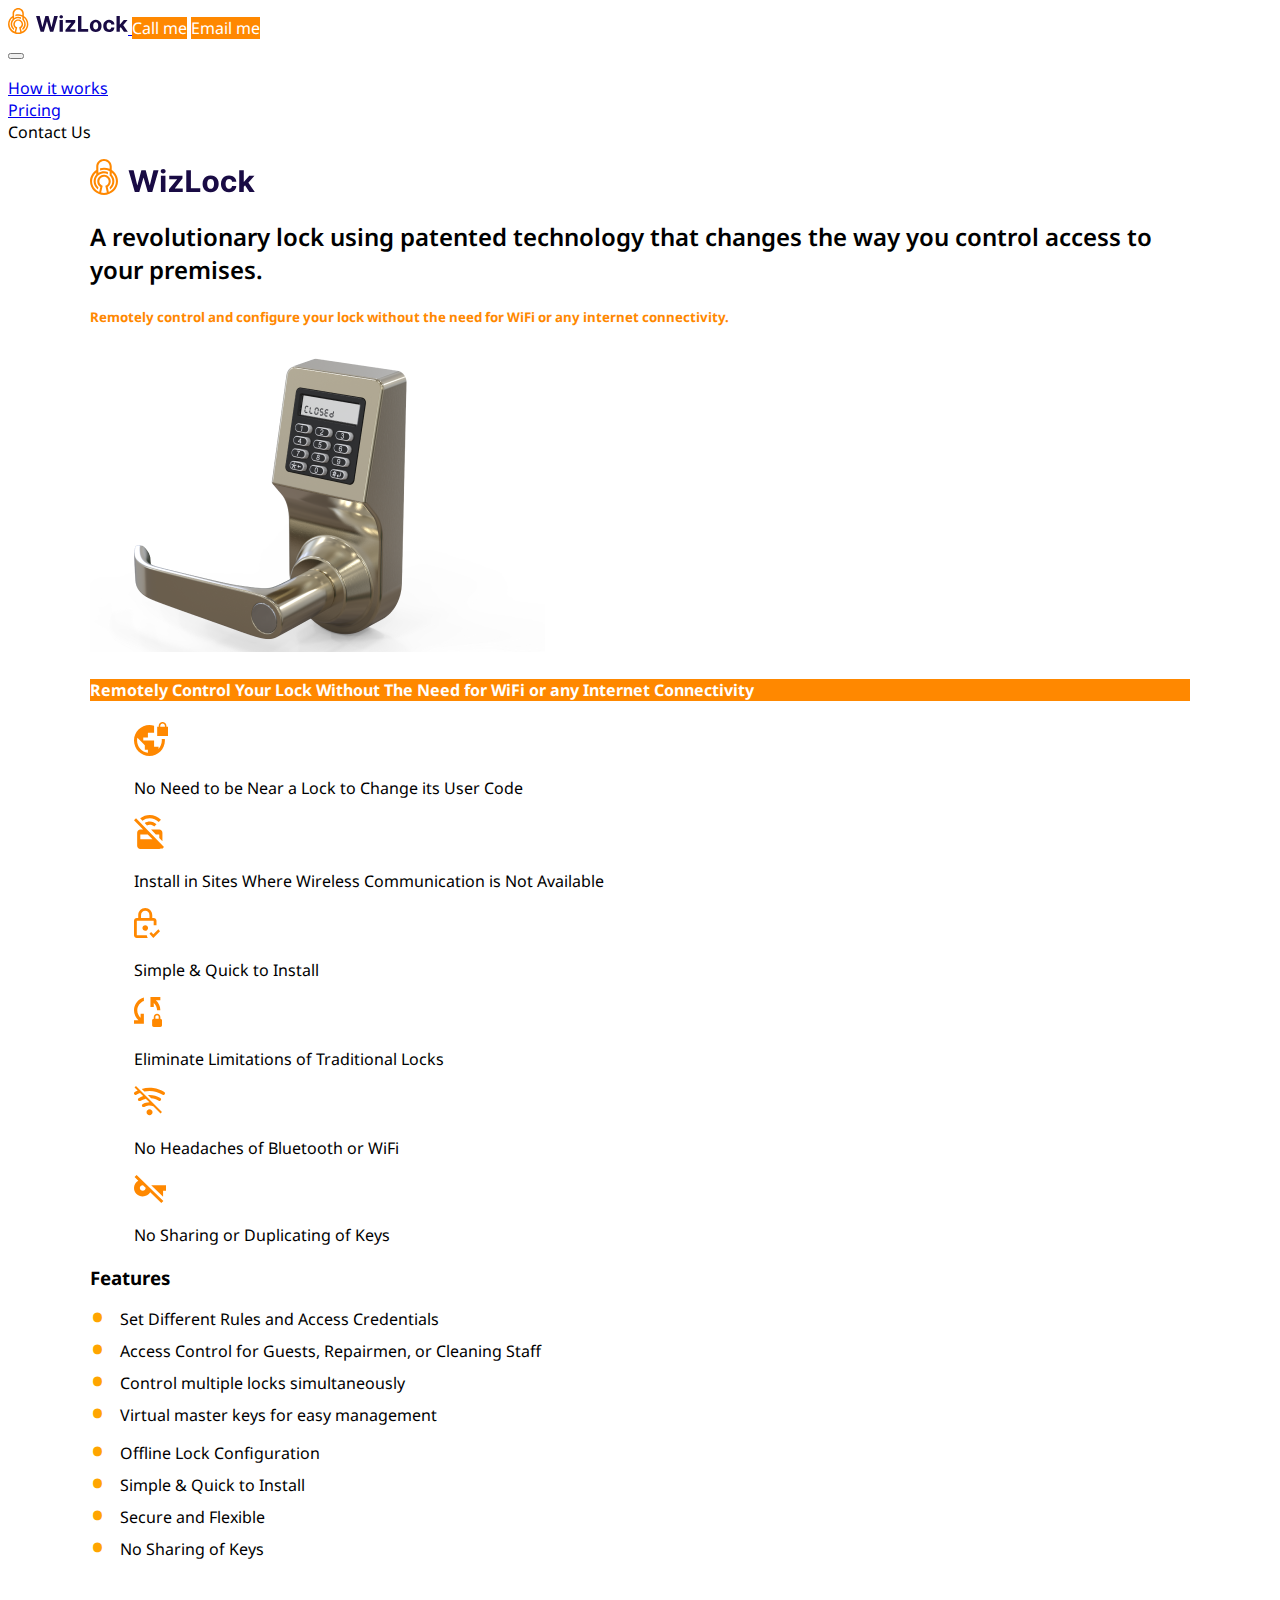
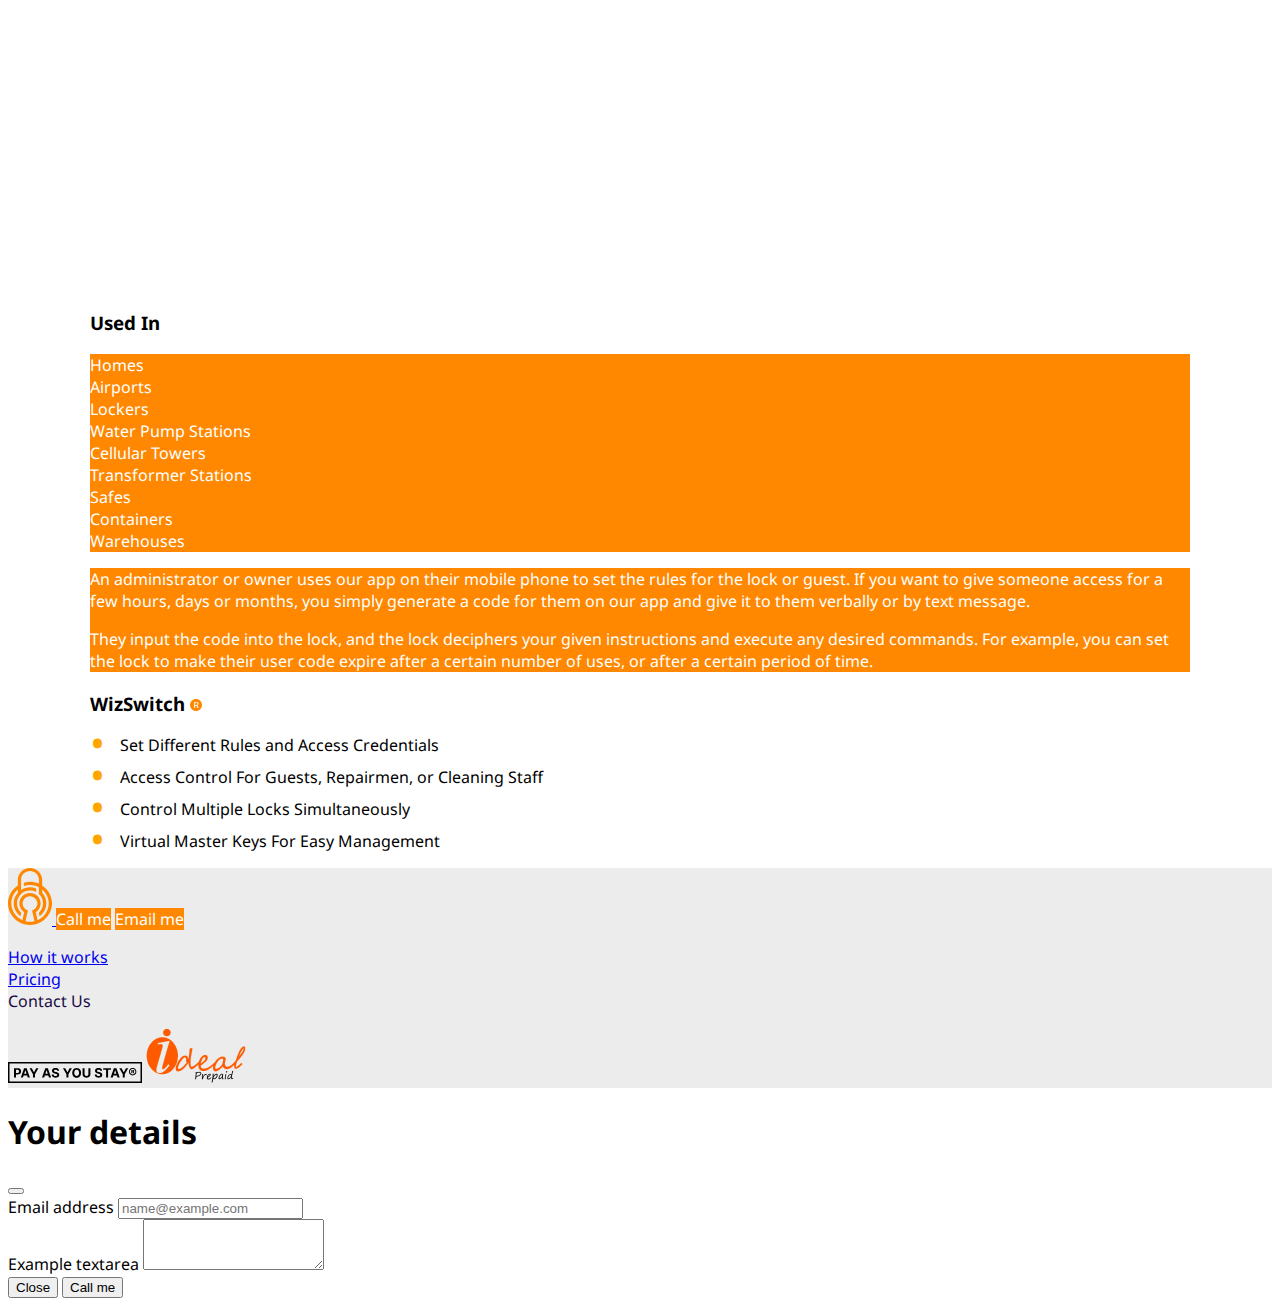
==== index.html @ e99e5205 "initial" ====
<!DOCTYPE html>
<html lang="en">
  <head>
    <meta charset="utf-8" />
    <meta name="viewport" content="width=device-width, initial-scale=1" />
    <title>Bootstrap demo</title>
    <link
      href="https://cdn.jsdelivr.net/npm/bootstrap@5.2.3/dist/css/bootstrap.min.css"
      rel="stylesheet"
      integrity="sha384-rbsA2VBKQhggwzxH7pPCaAqO46MgnOM80zW1RWuH61DGLwZJEdK2Kadq2F9CUG65"
      crossorigin="anonymous"
    />
    <link rel="stylesheet" href="styles.css" />
  </head>
  <body>
    <nav class="navbar navbar-expand-lg border-bottom border-secondary-subtle">
      <div class="container">
        <div>
          <a class="navbar-brand" href="#">
            <img
              src="./assets/full-logo.svg"
              class="img-fluid full-logo"
              alt="..."
            />
            <img
              src="./assets/logo-short.svg"
              class="img-fluid short-logo"
              alt="..."
            />
          </a>
          <a
            type="button"
            data-bs-toggle="modal"
            data-bs-target="#staticBackdrop"
            class="btn primary-bcg mr-4"
            >Call me</a
          >
          <a
            type="button"
            data-bs-toggle="modal"
            data-bs-target="#staticBackdrop"
            class="btn primary-bcg mr-4"
            >Email me</a
          >
        </div>

        <button
          class="navbar-toggler"
          type="button"
          data-bs-toggle="collapse"
          data-bs-target="#navbarSupportedContent"
          aria-controls="navbarSupportedContent"
          aria-expanded="false"
          aria-label="Toggle navigation"
        >
          <span class="navbar-toggler-icon"></span>
        </button>
        <div
          style="flex-grow: 0"
          class="collapse navbar-collapse"
          id="navbarSupportedContent"
        >
          <ul class="navbar-nav me-auto mb-2 mb-lg-0">
            <li class="nav-item">
              <a class="nav-link active" aria-current="page" href="#"
                >How it works</a
              >
            </li>
            <li class="nav-item">
              <a class="nav-link" href="#">Pricing</a>
            </li>

            <li class="nav-item">
              <a class="nav-link">Contact Us</a>
            </li>
          </ul>
        </div>
      </div>
    </nav>

    <div class="wraper">
      <div class="container my-5">
        <div class="row">
          <div class="col-lg-7 col-12 d-flex align-items-center">
            <div>
              <img
                src="./assets/full-logo.svg"
                class="img-fluid mb-2"
                alt="..."
              />
              <h2>
                A revolutionary lock using patented technology that changes the
                way you control access to your premises.
              </h2>
              <h5 class="prim">
                Remotely control and configure your lock without the need for
                WiFi or any internet connectivity.
              </h5>
            </div>
          </div>
          <div class="col-0 col-lg-5 hero-image">
            <img src="./assets/lock.png" class="img-fluid" alt="..." />
          </div>
        </div>
      </div>
      <div class="container my-5">
        <div class="primary-bcg p-4 text-center">
          <h4>
            Remotely Control Your Lock Without The Need for WiFi or any Internet
            Connectivity
          </h4>
        </div>
      </div>

      <div class="container my-5">
        <div class="row">
          <div class="col-6 col-sm-6 col-md-4 col-lg-4 text-center item">
            <img
              src="./assets/features/lock-globe.svg"
              class="img-fluid"
              alt="..."
            />
            <p class="mt-1">
              No Need to be Near a Lock to Change its User Code
            </p>
          </div>
          <div class="col-6 col-sm-6 col-md-4 col-lg-4 text-center item">
            <img
              src="./assets/features/no_wire.svg"
              class="img-fluid"
              alt="..."
            />
            <p class="mt-1">
              Install in Sites Where Wireless Communication is Not Available
            </p>
          </div>
          <div class="col-6 col-sm-6 col-md-4 col-lg-4 text-center item">
            <img
              src="./assets/features/simple.svg"
              class="img-fluid"
              alt="..."
            />
            <p class="mt-1">Simple & Quick to Install</p>
          </div>
          <div class="col-6 col-sm-6 col-md-4 col-lg-4 text-center item">
            <img
              src="./assets/features/eliminate.svg"
              class="img-fluid"
              alt="..."
            />
            <p class="mt-1">Eliminate Limitations of Traditional Locks</p>
          </div>
          <div class="col-6 col-sm-6 col-md-4 col-lg-4 text-center item">
            <img
              src="./assets/features/no_wifi.svg"
              class="img-fluid"
              alt="..."
            />
            <p class="mt-1">No Headaches of Bluetooth or WiFi</p>
          </div>
          <div class="col-6 col-sm-6 col-md-4 col-lg-4 text-center item">
            <img
              src="./assets/features/no_share.svg"
              class="img-fluid"
              alt="..."
            />
            <p class="mt-1">No Sharing or Duplicating of Keys</p>
          </div>
        </div>
      </div>

      <div class="container my-5">
        <h3 class="mb-3">Features</h3>
        <div class="row">
          <div class="col-12 col-sm-12 col-md-6 col-lg-6">
            <ul class="features">
              <li>Set Different Rules and Access Credentials</li>
              <li>Access Control for Guests, Repairmen, or Cleaning Staff</li>
              <li>Control multiple locks simultaneously</li>
              <li>Virtual master keys for easy management</li>
            </ul>
          </div>
          <div class="col-12 col-sm-12 col-md-6 col-lg-6">
            <ul class="features">
              <li>Offline Lock Configuration</li>
              <li>Simple & Quick to Install</li>
              <li>Secure and Flexible</li>
              <li>No Sharing of Keys</li>
            </ul>
          </div>
        </div>
      </div>

      <div class="container my-5">
        <div class="row">
          <div class="col-12 col-sm-12 col-md-6 col-lg-6">
            <iframe
              width="100%"
              height="310"
              src="https://www.youtube.com/embed/nnpp4OGbxj8"
              title="YouTube video player"
              frameborder="0"
              allow="accelerometer; autoplay; clipboard-write; encrypted-media; gyroscope; picture-in-picture; web-share"
              allowfullscreen
            ></iframe>
          </div>
          <div class="col-12 col-sm-12 col-md-6 col-lg-6">
            <h3 class="mb-3">Used In</h3>
            <div class="d-flex flex-wrap">
              <div class="rounded-pill p-1 ps-3 pe-3 primary-bcg m-1">
                Homes
              </div>
              <div class="rounded-pill p-1 ps-3 pe-3 primary-bcg m-1">
                Airports
              </div>
              <div class="rounded-pill p-1 ps-3 pe-3 primary-bcg m-1">
                Lockers
              </div>
              <div class="rounded-pill p-1 ps-3 pe-3 primary-bcg m-1">
                Water Pump Stations
              </div>
              <div class="rounded-pill p-1 ps-3 pe-3 primary-bcg m-1">
                Cellular Towers
              </div>
              <div class="rounded-pill p-1 ps-3 pe-3 primary-bcg m-1">
                Transformer Stations
              </div>
              <div class="rounded-pill p-1 ps-3 pe-3 primary-bcg m-1">
                Safes
              </div>
              <div class="rounded-pill p-1 ps-3 pe-3 primary-bcg m-1">
                Containers
              </div>
              <div class="rounded-pill p-1 ps-3 pe-3 primary-bcg m-1">
                Warehouses
              </div>
            </div>
          </div>
        </div>
      </div>

      <div class="container my-5">
        <div class="row">
          <div class="col-12 col-sm-12 col-md-6 col-lg-6">
            <div class="primary-bcg mb-3 p-4">
              <p>
                An administrator or owner uses our app on their mobile phone to
                set the rules for the lock or guest. If you want to give someone
                access for a few hours, days or months, you simply generate a
                code for them on our app and give it to them verbally or by text
                message.
              </p>
              <p>
                They input the code into the lock, and the lock deciphers your
                given instructions and execute any desired commands. For
                example, you can set the lock to make their user code expire
                after a certain number of uses, or after a certain period of
                time.
              </p>
            </div>
          </div>
          <div class="col-12 col-sm-12 col-md-6 col-lg-6">
            <h3 class="mb-3">
              WizSwitch
              <img src="./assets/r.svg" class="img-fluid mb-4" alt="..." />
            </h3>
            <ul class="features">
              <li>Set Different Rules and Access Credentials</li>
              <li>Access Control For Guests, Repairmen, or Cleaning Staff</li>
              <li>Control Multiple Locks Simultaneously</li>
              <li>Virtual Master Keys For Easy Management</li>
            </ul>
          </div>
        </div>
      </div>
    </div>

    <div class="d-flex flex-wrap align-items-center container footer p-2">
      <div class="d-flex flex-fill align-items-center">
        <a class="navbar-brand flex-fill" href="#">
          <img src="./assets/logo-short.svg" class="img-fluid" alt="..." />
        </a>

        <a
          type="button"
          data-bs-toggle="modal"
          data-bs-target="#staticBackdrop"
          class="btn primary-bcg m-1"
          >Call me</a
        >
        <a
          type="button"
          data-bs-toggle="modal"
          data-bs-target="#staticBackdrop"
          class="btn primary-bcg m-1"
          >Email me</a
        >
      </div>

      <div class="d-flex flex-fill justify-content-center">
        <ul class="list-group list-group-horizontal list-unstyled">
          <li class="nav-item p-2">
            <a class="nav-link active" aria-current="page" href="#"
              >How it works</a
            >
          </li>
          <li class="nav-link p-2">
            <a class="nav-link" href="#">Pricing</a>
          </li>

          <li class="nav-link p-2">
            <a class="nav-link">Contact Us</a>
          </li>
        </ul>
      </div>

      <div class="d-flex flex-fill justify-content-between">
        <img src="./assets/logo.svg" class="img-fluid" alt="..." />

        <a href=" https://www.idealprepaid.com/">
          <img src="./assets/ideal.png" class="img-fluid" alt="..." />
        </a>
      </div>
    </div>

    <script
      src="https://cdn.jsdelivr.net/npm/bootstrap@5.2.3/dist/js/bootstrap.bundle.min.js"
      integrity="sha384-kenU1KFdBIe4zVF0s0G1M5b4hcpxyD9F7jL+jjXkk+Q2h455rYXK/7HAuoJl+0I4"
      crossorigin="anonymous"
    ></script>
    <script src="main.js"></script>
  </body>
</html>

<!-- Modal -->
<div
  class="modal fade"
  id="staticBackdrop"
  data-bs-backdrop="static"
  data-bs-keyboard="false"
  tabindex="-1"
  aria-labelledby="staticBackdropLabel"
  aria-hidden="true"
>
  <div class="modal-dialog">
    <div class="modal-content">
      <div class="modal-header">
        <h1 class="modal-title fs-5" id="staticBackdropLabel">Your details</h1>
        <button
          type="button"
          class="btn-close"
          data-bs-dismiss="modal"
          aria-label="Close"
        ></button>
      </div>
      <div class="modal-body">
        <div class="mb-3">
          <label for="exampleFormControlInput1" class="form-label"
            >Email address</label
          >
          <input
            type="email"
            class="form-control"
            id="exampleFormControlInput1"
            placeholder="name@example.com"
          />
        </div>
        <div class="mb-3">
          <label for="exampleFormControlTextarea1" class="form-label"
            >Example textarea</label
          >
          <textarea
            class="form-control"
            id="exampleFormControlTextarea1"
            rows="3"
          ></textarea>
        </div>
      </div>
      <div class="modal-footer">
        <button type="button" class="btn btn-secondary" data-bs-dismiss="modal">
          Close
        </button>
        <button type="button" class="btn btn-primary">Call me</button>
      </div>
    </div>
  </div>
</div>
---- styles.css ----
@import url('https://fonts.googleapis.com/css2?family=Noto+Sans:wght@300;400;500;600;700&display=swap');

body {
  font-family: 'Noto Sans', sans-serif;

}

.full-logo {
  width: 120px;
}

 h2 {
  font-weight: 600;
}
h3 {
  font-weight: 700;
}

.wraper {
  max-width: 1100px;
  margin: 0 auto;
}
.prim {
  color:  #ff8800;
}
.primary-bcg {
  background-color:  #ff8800;
  color: white;
}

.footer {
  background-color: rgb(236, 236, 236);
  color:#190B44;
}

.btn:hover {
  background-color: #190B44;
  color: white;
}

.item {
padding: 0 4% ;
}

ul {
  list-style-type: none;
  padding: 0;
}

ul.features li {
  position: relative;
  padding-left: 30px; /* Adjust as needed */
  margin-bottom: 10px;
}

ul.features li::before {
  content: "•"; /* Bullet symbol or content */
  position: absolute;
  color: orange;
  left: 0;
  top: 50%;
  transform: translateY(-55%);
  font-size: 40px; /* Adjust bullet size as needed */
}

@media (max-width: 575.98px) {
  .full-logo {
    display: none;
  }
  .hero-image {
    display: none;
  }
  .short-logo {
    display: inline-block;
  }
}
/* Small Devices (landscape phones) */
@media (min-width: 576px) and (max-width: 767.98px) {
  .full-logo {
    display: none;
  }

  .hero-image {
    display: none;
  }
  .short-logo {
    display: inline-block;
  }
}
/* Medium Devices (tablets) */
@media (min-width: 768px) and (max-width: 991.98px) {
  .full-logo {
    display: inline-block;
  }
  .box {
    margin-bottom: 15px;
  }
  .hero-image {
    display: none;
  }
  .short-logo {
    display: none;
  }
}
/* Large Devices (desktops) */
@media (min-width: 992px) and (max-width: 1199.98px) {
  .full-logo {
    display: inline-block;
  }

  .short-logo {
    display: none;
  }
}
/* Extra Large Devices (large desktops) */
@media (min-width: 1200px) {
  .full-logo {
    display: inline-block;
  }

  .short-logo {
    display: none;
  }
}
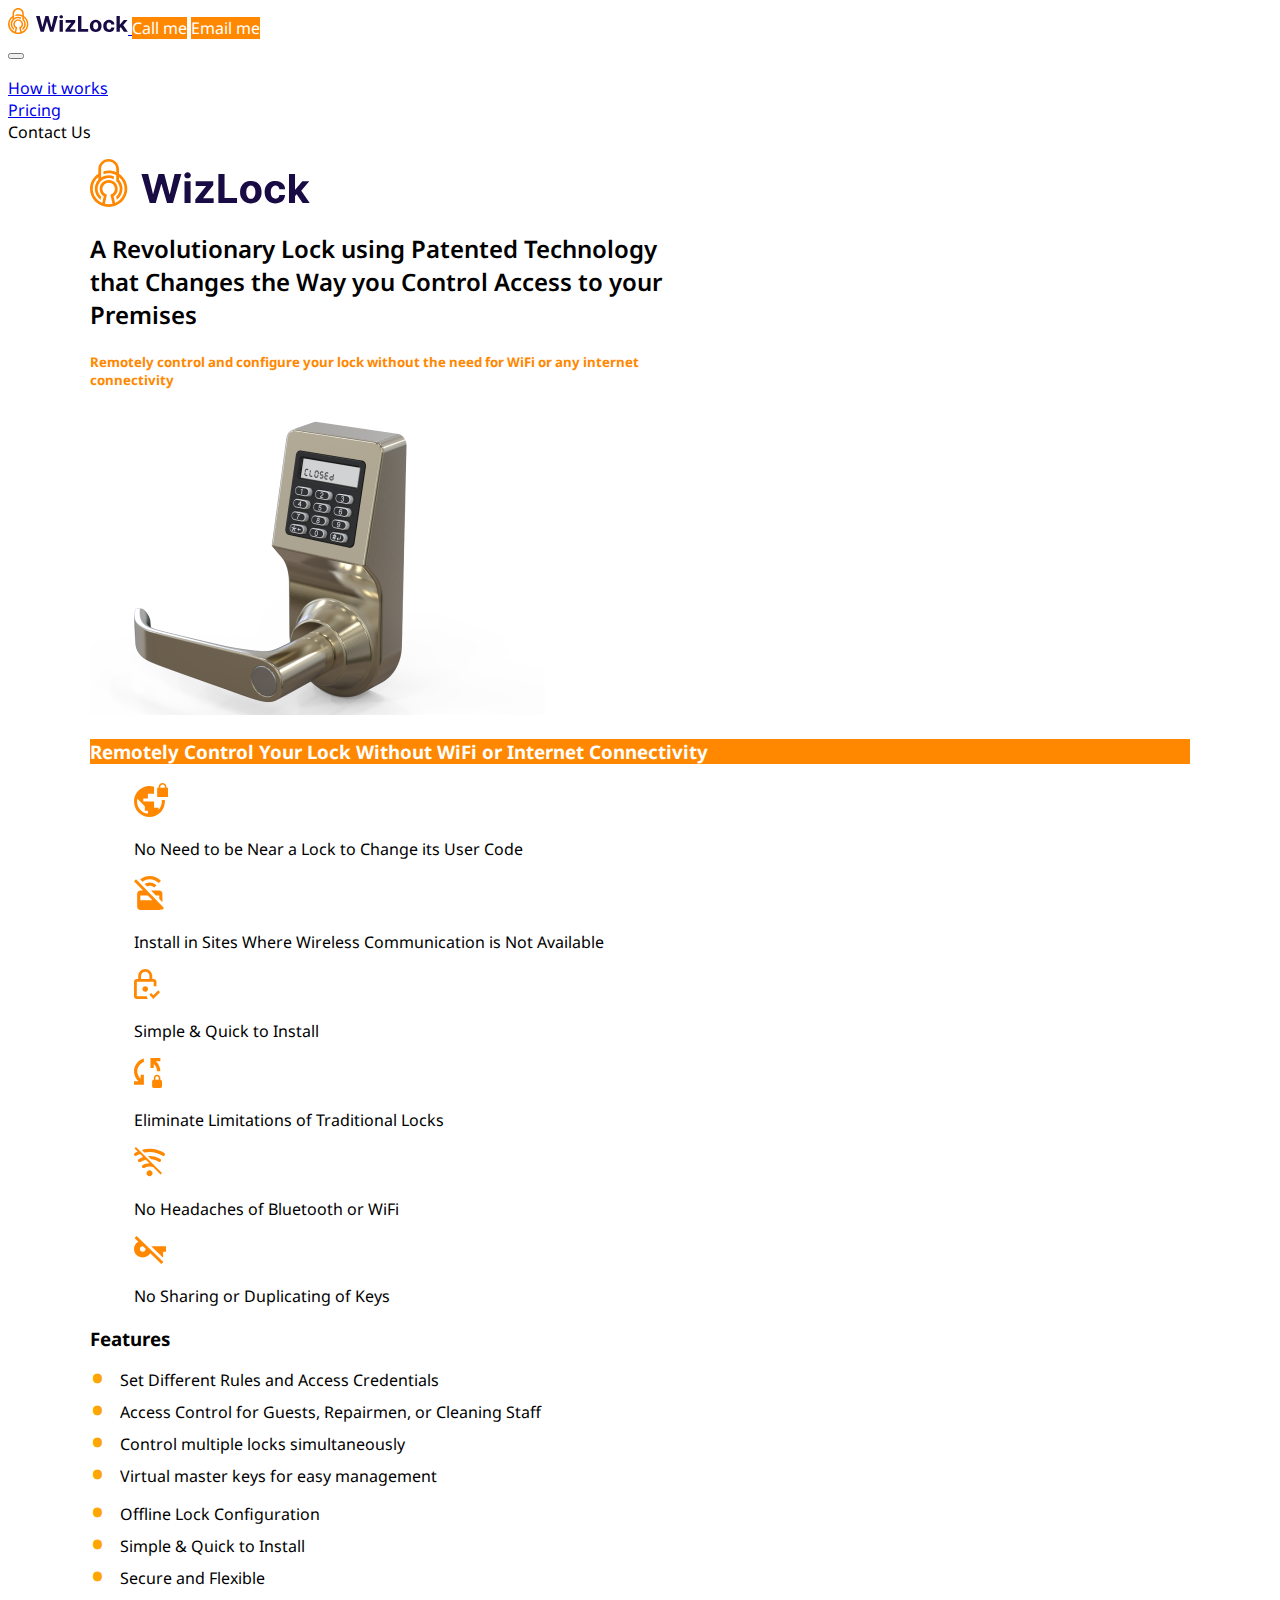
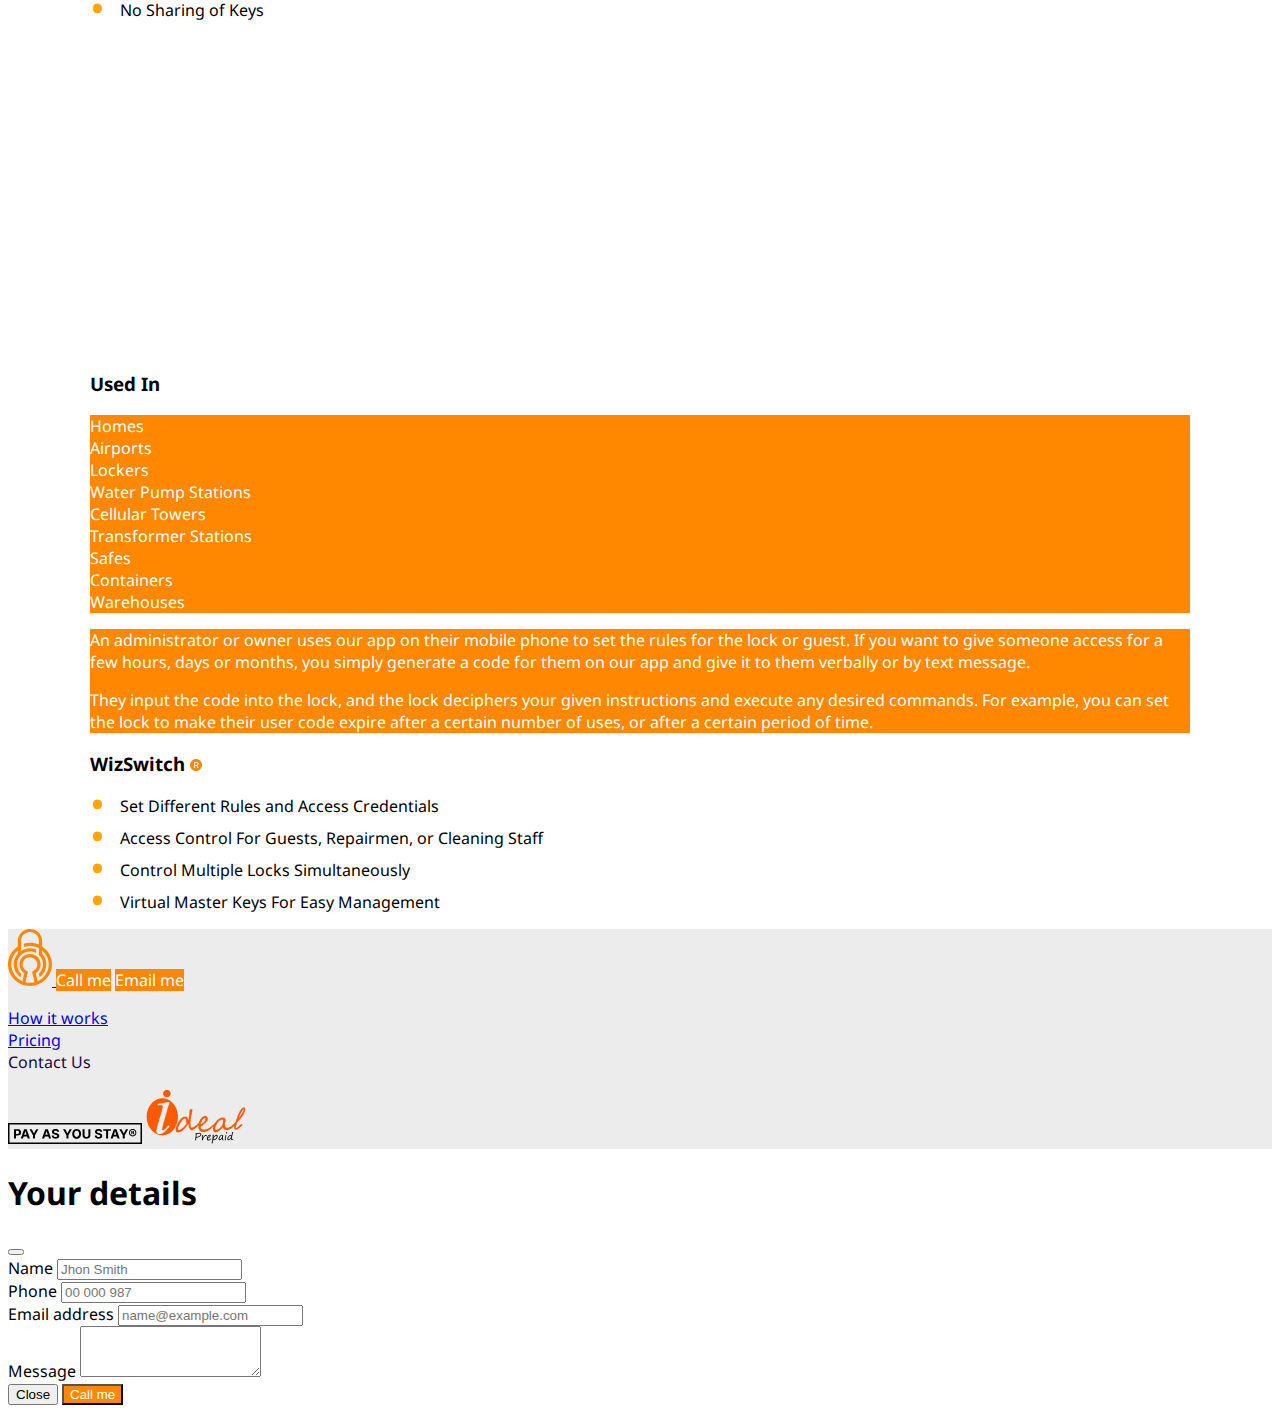
==== commit fa865f0e: "fixes" ====
--- a/index.html
+++ b/index.html
@@ -3,7 +3,9 @@
   <head>
     <meta charset="utf-8" />
     <meta name="viewport" content="width=device-width, initial-scale=1" />
-    <title>Bootstrap demo</title>
+    <link rel="icon" type="image/x-icon" href="favicon.ico" />
+
+    <title>WizLock</title>
     <link
       href="https://cdn.jsdelivr.net/npm/bootstrap@5.2.3/dist/css/bootstrap.min.css"
       rel="stylesheet"
@@ -83,19 +85,23 @@
         <div class="row">
           <div class="col-lg-7 col-12 d-flex align-items-center">
             <div>
-              <img
-                src="./assets/full-logo.svg"
-                class="img-fluid mb-2"
-                alt="..."
-              />
-              <h2>
-                A revolutionary lock using patented technology that changes the
-                way you control access to your premises.
-              </h2>
-              <h5 class="prim">
-                Remotely control and configure your lock without the need for
-                WiFi or any internet connectivity.
-              </h5>
+              <div class="d-flex justify-content-end hero-logo">
+                <img
+                  src="./assets/full-logo.svg"
+                  class="img-fluid mb-2"
+                  alt="..."
+                />
+              </div>
+              <div class="hero-content">
+                <h2>
+                  A Revolutionary Lock using Patented Technology that Changes
+                  the Way you Control Access to your Premises
+                </h2>
+                <h5 class="prim">
+                  Remotely control and configure your lock without the need for
+                  WiFi or any internet connectivity
+                </h5>
+              </div>
             </div>
           </div>
           <div class="col-0 col-lg-5 hero-image">
@@ -105,10 +111,9 @@
       </div>
       <div class="container my-5">
         <div class="primary-bcg p-4 text-center">
-          <h4>
-            Remotely Control Your Lock Without The Need for WiFi or any Internet
-            Connectivity
-          </h4>
+          <h3>
+            Remotely Control Your Lock Without WiFi or Internet Connectivity
+          </h3>
         </div>
       </div>
 
@@ -355,32 +360,48 @@
       </div>
       <div class="modal-body">
         <div class="mb-3">
+          <label for="exampleFormControlInput1" class="form-label">Name</label>
+          <input
+            type="name"
+            class="form-control"
+            id="name"
+            placeholder="Jhon Smith"
+          />
+        </div>
+        <div class="mb-3">
+          <label for="exampleFormControlInput1" class="form-label">Phone</label>
+          <input
+            type="name"
+            class="form-control"
+            id="phoen"
+            placeholder="00 000 987"
+          />
+        </div>
+        <div class="mb-3">
           <label for="exampleFormControlInput1" class="form-label"
             >Email address</label
           >
           <input
             type="email"
             class="form-control"
-            id="exampleFormControlInput1"
+            id="email"
             placeholder="name@example.com"
           />
         </div>
         <div class="mb-3">
           <label for="exampleFormControlTextarea1" class="form-label"
-            >Example textarea</label
+            >Message</label
           >
-          <textarea
-            class="form-control"
-            id="exampleFormControlTextarea1"
-            rows="3"
-          ></textarea>
+          <textarea class="form-control" id="message" rows="3"></textarea>
         </div>
       </div>
       <div class="modal-footer">
         <button type="button" class="btn btn-secondary" data-bs-dismiss="modal">
           Close
         </button>
-        <button type="button" class="btn btn-primary">Call me</button>
+        <button type="button" class="btn btn-primary primary-bcg">
+          Call me
+        </button>
       </div>
     </div>
   </div>
--- a/styles.css
+++ b/styles.css
@@ -5,9 +5,15 @@
   font-family: 'Noto Sans', sans-serif;
 
 }
+.hero-content {
+  max-width: 580px;
+}
 
 .full-logo {
   width: 120px;
+}
+.hero-logo img{
+  width: 220px;
 }
 
  h2 {
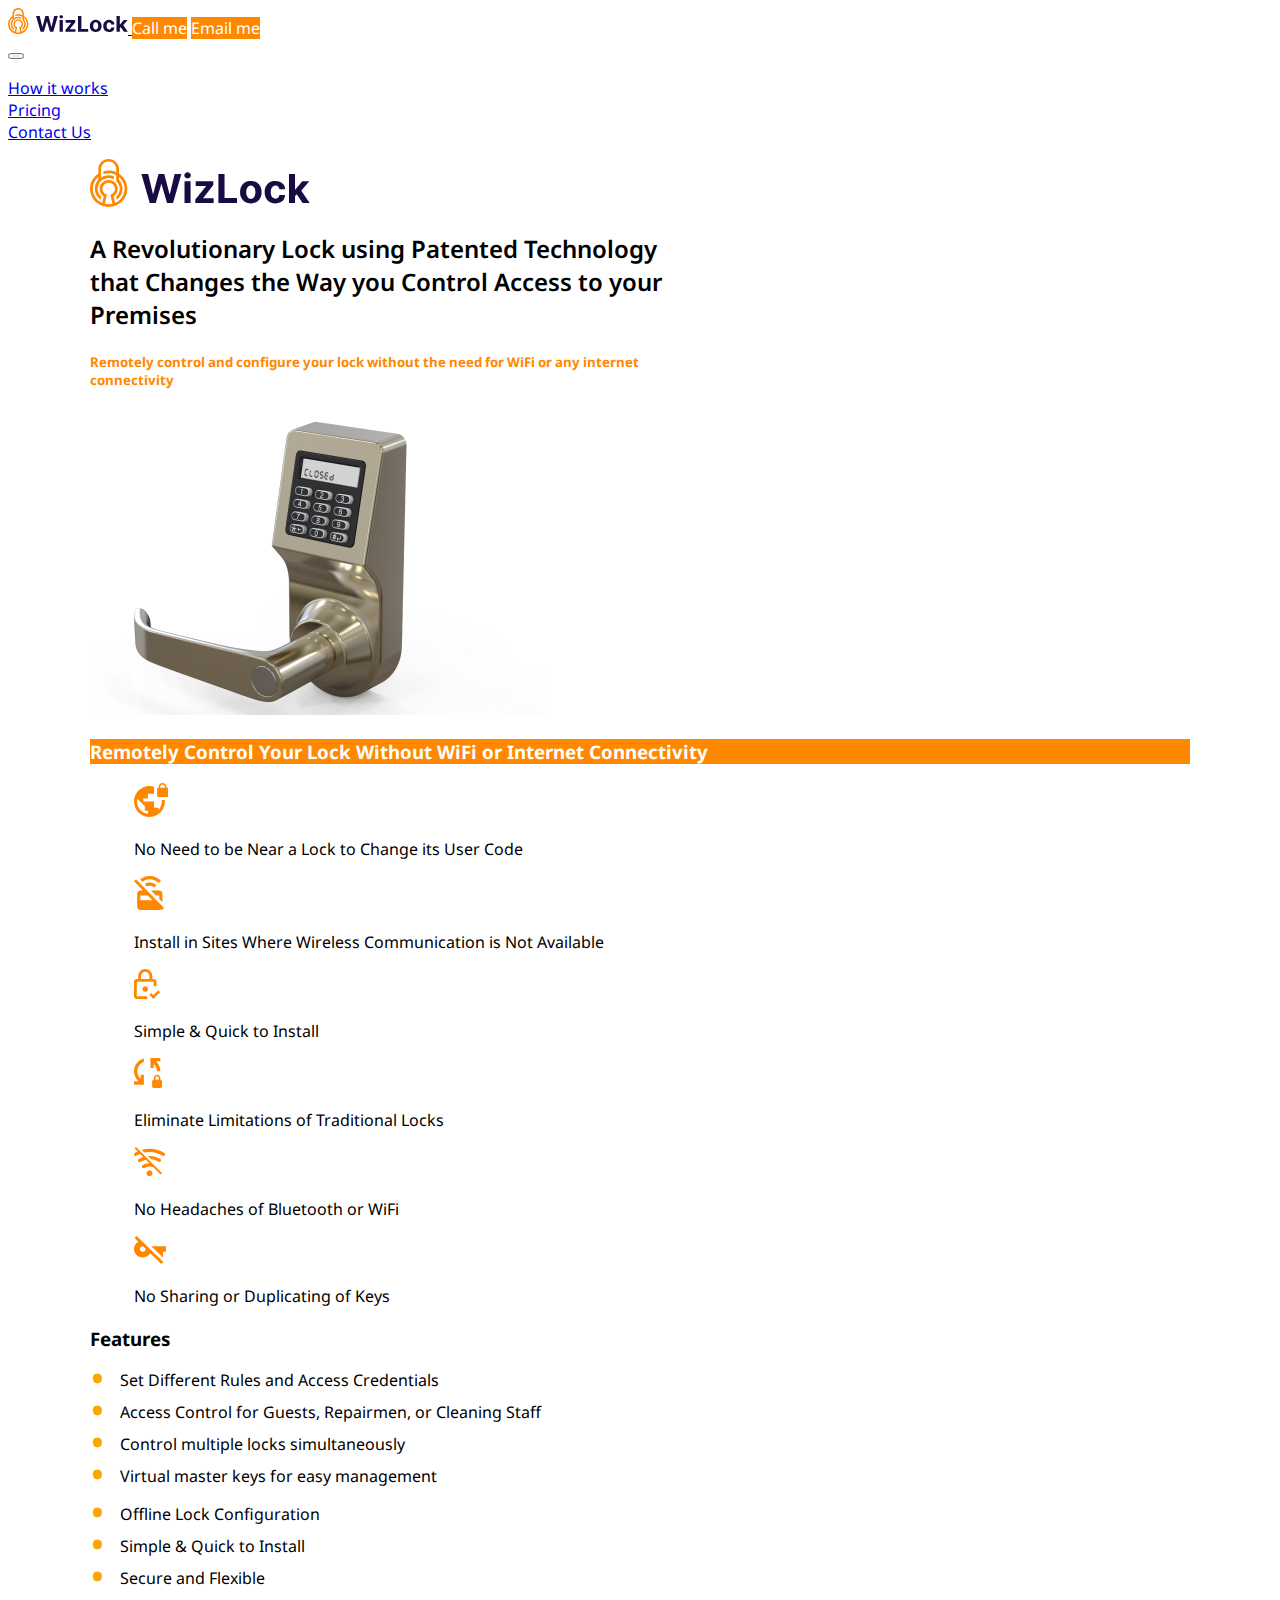
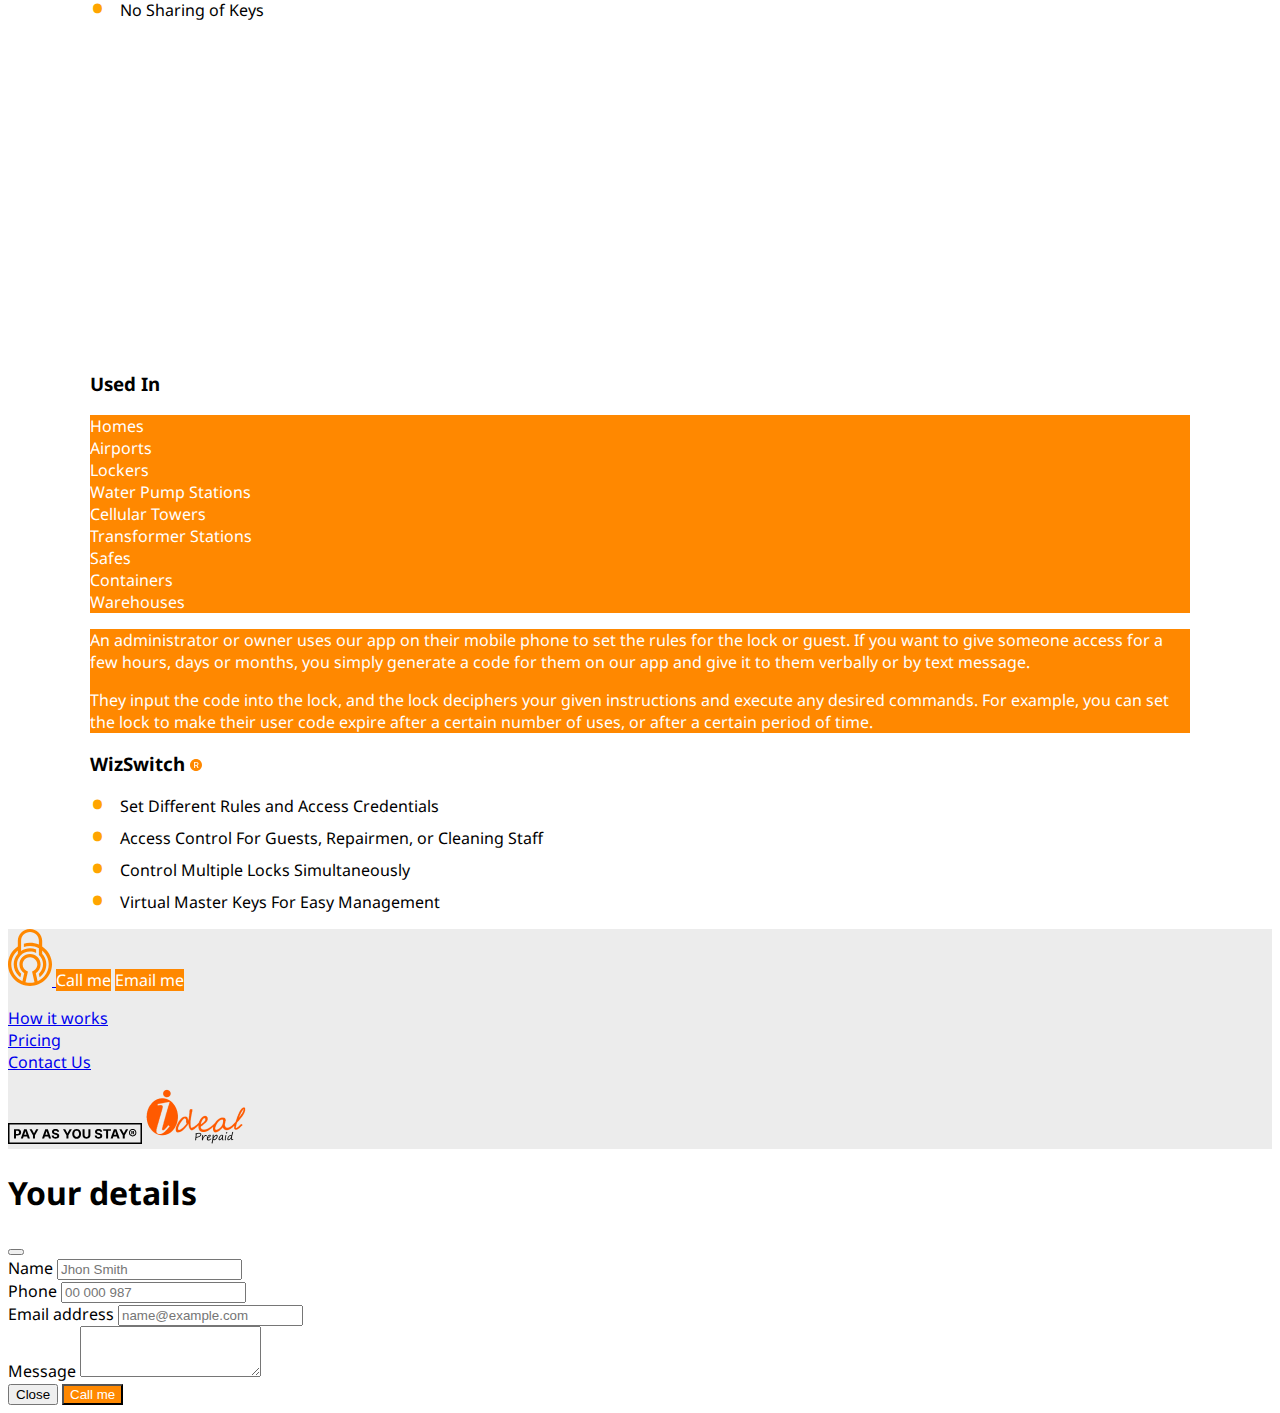
==== commit 1d713de8: "pages" ====
--- a/index.html
+++ b/index.html
@@ -69,11 +69,11 @@
               >
             </li>
             <li class="nav-item">
-              <a class="nav-link" href="#">Pricing</a>
+              <a class="nav-link" href="./pages/pricing.html">Pricing</a>
             </li>
 
             <li class="nav-item">
-              <a class="nav-link">Contact Us</a>
+              <a class="nav-link" href="./pages/contact.html">Contact Us</a>
             </li>
           </ul>
         </div>
@@ -202,7 +202,7 @@
             <iframe
               width="100%"
               height="310"
-              src="https://www.youtube.com/embed/nnpp4OGbxj8"
+              src="https://www.youtube.com/embed/KA3tuspSKv8"
               title="YouTube video player"
               frameborder="0"
               allow="accelerometer; autoplay; clipboard-write; encrypted-media; gyroscope; picture-in-picture; web-share"
@@ -305,16 +305,19 @@
       <div class="d-flex flex-fill justify-content-center">
         <ul class="list-group list-group-horizontal list-unstyled">
           <li class="nav-item p-2">
-            <a class="nav-link active" aria-current="page" href="#"
+            <a
+              class="nav-link active"
+              aria-current="page"
+              href="./pages/how-it-works.html"
               >How it works</a
             >
           </li>
           <li class="nav-link p-2">
-            <a class="nav-link" href="#">Pricing</a>
+            <a class="nav-link" href="./pages/pricing.html">Pricing</a>
           </li>
 
           <li class="nav-link p-2">
-            <a class="nav-link">Contact Us</a>
+            <a class="nav-link" href="./pages/contact.html">Contact Us</a>
           </li>
         </ul>
       </div>
--- a/styles.css
+++ b/styles.css
@@ -94,6 +94,12 @@
     display: inline-block;
   }
 }
+
+.custom-box {
+  border: 1px solid #ff8800;
+  border-radius: 5px;
+  padding: 8%;
+}
 /* Medium Devices (tablets) */
 @media (min-width: 768px) and (max-width: 991.98px) {
   .full-logo {
